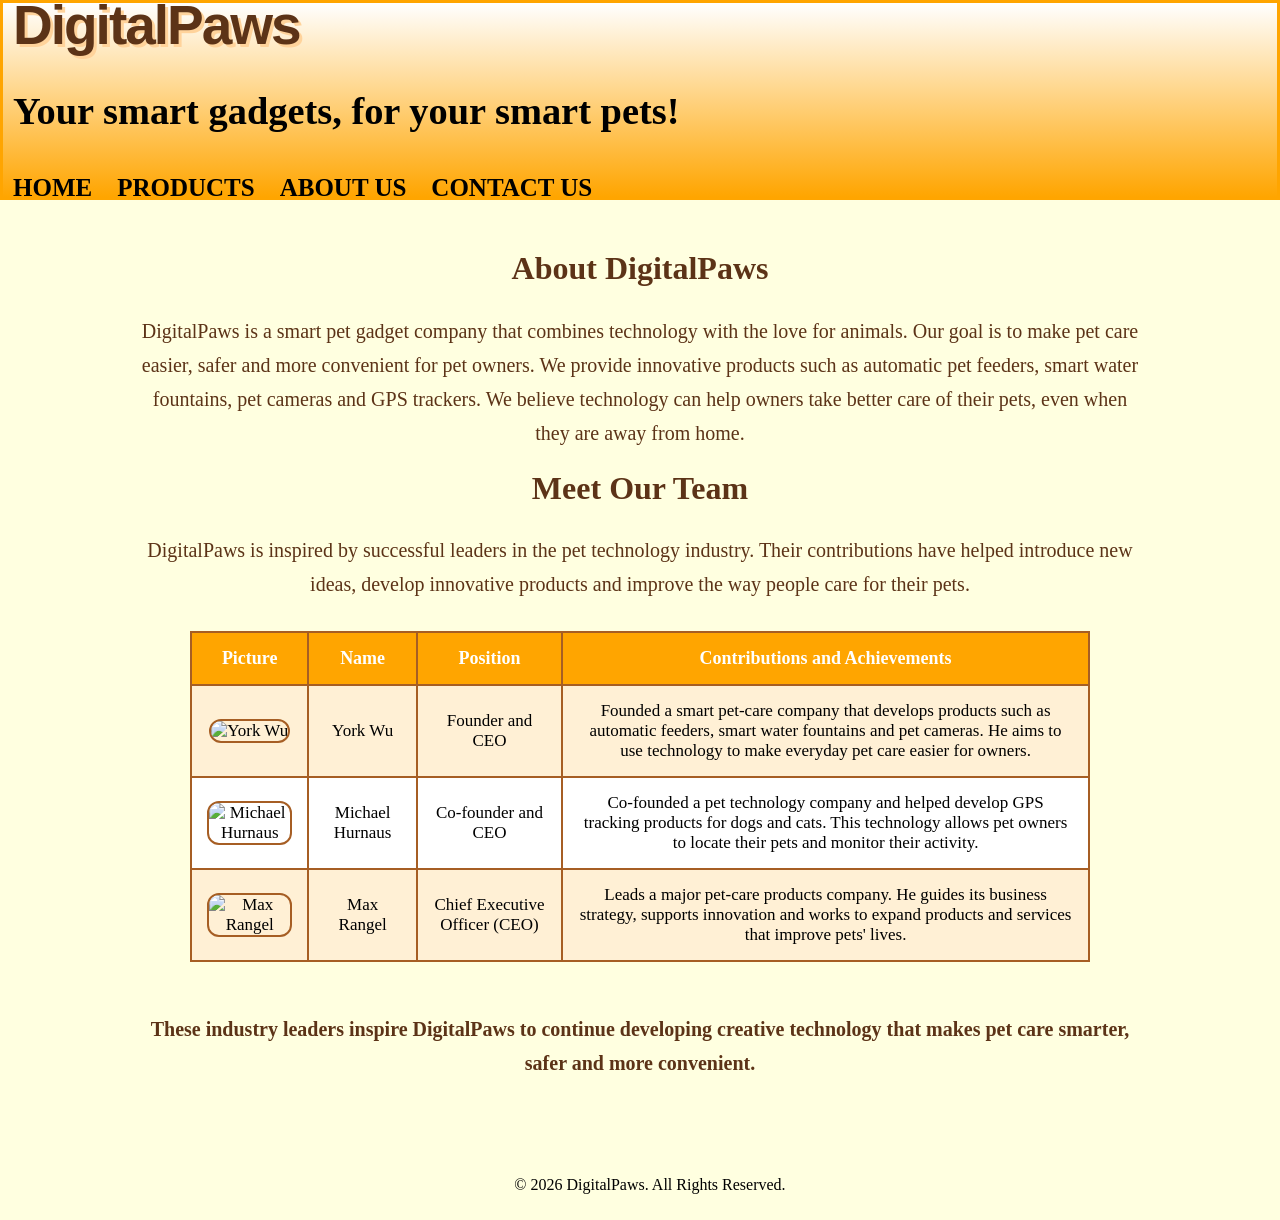
==== aboutus.html @ d48bfbd6 "Add files via upload" ====
<!DOCTYPE html>
<html lang="en">

<head>
    <meta charset="UTF-8">
    <title>AboutUs - DigitalPaws</title>
    <link rel="stylesheet" href="style.css">
</head>

<body class="about-page">

<header>
    <div class="left-section">

        <div class="header-text">
            <h1>DigitalPaws</h1>
            <h2>Your smart gadgets, for your smart pets!</h2>
        </div>

        <nav class="navbar">
            <a href="Index.HTML">Home</a>
            <a href="Products.HTML">Products</a>
            <a href="AboutUs.HTML">About Us</a>
            <a href="ContactUs.HTML">Contact Us</a>
        </nav>

    </div>

    <img src="images/Logo.png" class="header-logo" alt="DigitalPaws Logo">

</header>

<main>
<section class="about-container">

    <h2>About DigitalPaws</h2>

    <p>
        DigitalPaws is a smart pet gadget company that combines
        technology with the love for animals. Our goal is to make
        pet care easier, safer and more convenient for pet owners.

        We provide innovative products such as automatic pet feeders,
        smart water fountains, pet cameras and GPS trackers.

        We believe technology can help owners take better care of
        their pets, even when they are away from home.
    </p>


    <h2>Meet Our Team</h2>

    <p>
        DigitalPaws is inspired by successful leaders in the pet
        technology industry. Their contributions have helped
        introduce new ideas, develop innovative products and
        improve the way people care for their pets.
    </p>


    <table class="team-table">

        <tr>
            <th>Picture</th>
            <th>Name</th>
            <th>Position</th>
            <th>Contributions and Achievements</th>
        </tr>


        <tr>
            <td>
                <img src="images/York.jpg"
                     class="leader-photo"
                     alt="York Wu">
            </td>

            <td>York Wu</td>

            <td>Founder and CEO</td>

            <td>
                Founded a smart pet-care company that develops
                products such as automatic feeders, smart water
                fountains and pet cameras. He aims to use
                technology to make everyday pet care easier
                for owners.
            </td>
        </tr>


        <tr>
            <td>
                <img src="images/Micheal.jpg"
                     class="leader-photo"
                     alt="Michael Hurnaus">
            </td>

            <td>Michael Hurnaus</td>

            <td>Co-founder and CEO</td>

            <td>
                Co-founded a pet technology company and helped
                develop GPS tracking products for dogs and cats.
                This technology allows pet owners to locate
                their pets and monitor their activity.
            </td>
        </tr>


        <tr>
            <td>
                <img src="images/Max.jpg"
                     class="leader-photo"
                     alt="Max Rangel">
            </td>

            <td>Max Rangel</td>

            <td>Chief Executive Officer (CEO)</td>

            <td>
                Leads a major pet-care products company.
                He guides its business strategy, supports
                innovation and works to expand products
                and services that improve pets' lives.
            </td>
        </tr>

    </table>


    <p class="inspiration-text">
        These industry leaders inspire DigitalPaws to continue
        developing creative technology that makes pet care
        smarter, safer and more convenient.
    </p>

</section>
</main>

<footer>
    <p>&copy; 2026 DigitalPaws. All Rights Reserved.</p>
</footer>

</body>
</html>
---- style.css ----
body 
{
 margin: 0;
}
header
{	
       padding: 10px;
    font-size: 160%;
    color: black;
    background: linear-gradient(to bottom, white, orange);
    border: 3px solid orange;
    display: flex;
    justify-content: space-between;
    align-items: center;
    height: 200px;
    box-sizing: border-box;
    overflow: hidden;
    margin-bottom: 0;
}
.header-text h1
{
    font-family: "Trebuchet MS", Arial, sans-serif;
    font-size: 55px;
    font-weight: 900;
    color: #5C3317;
    letter-spacing: -2px;
    text-shadow: 3px 3px 0px #FFD39B;
    margin-top: 0;
    margin-bottom: 8px;
    text-align: left;
    align-self: flex-start;
    margin-top: 0;
}
.header-logo 
{
    width: 300px;
    height: 300px;
    object-fit: contain;
    flex-shrink: 0;
    margin: -10;
}
.left-section 
{
    display: flex;
    flex-direction: column;
    flex: 1;
    min-width: 0;
}
h1 
{
 margin-top: 0;
}
.navbar 
{
    display: flex;
    justify-content: flex-start;
    align-items: center;
    gap: 25px;
    padding: 5px 0;
    margin-top: 5px;
    flex-wrap: nowrap;
}
.navbar a 
{
    color: black;
    text-decoration: none;
    font-size: 25px;
    font-weight: bold;
    text-transform: uppercase;
    white-space: nowrap;
}
.navbar a:hover 
{
    color: brown;
}
h3
{
   font-size: 150%;
}
p1
{
   font-size: 200%;
}
.welcome 
{
    background-color: white;
}
.top-part 
{
    background-color: lightyellow;
    padding: 30px;
    margin: 0;
}
.top-part p1 
{
    display: block;
    text-align: center;
}
.company-intro 
{
    font-size: 22px;
    line-height: 1.8;
    color: #5C3317;
    text-align: center;
    padding: 20px 40px;
}
.dog-gif 
{
    display: block;
    width: 1000px;
    height: 500px;
    margin: 0px auto;
}
.lazy-gif 
{
    display: block;
    margin: 30px auto;
    width: 600px;
    height: auto;
}
.about-page 
{
    background-color: lightyellow;
}
.about-container 
{
    background-color: lightyellow;
    padding: 30px;
    text-align: center;
}

.about-container h2 
{
    color: #5C3317;
    font-size: 32px;
    margin-top: 20px;
}

.about-container p 
{
    font-size: 20px;
    line-height: 1.7;
    color: #5C3317;
    max-width: 1000px;
    margin: 20px auto;
}


.team-table 
{
    width: 900px;
    margin: 30px auto;
    border-collapse: collapse;
    background-color: white;
}

.team-table th,
.team-table td 
{
    border: 2px solid #A65E24;
    padding: 15px;
    font-size: 17px;
    text-align: center;
    vertical-align: middle;
}

.team-table th 
{
    background-color: orange;
    color: white;
    font-size: 18px;
}

.team-table tr:nth-child(even) 
{
    background-color: #FFF0D5;
}


.leader-photo 
{
    width: 200px;
    height: 220px;
    object-fit: cover;
    border-radius: 12px;
    border: 2px solid #A65E24;
}

.inspiration-text 
{
    font-weight: bold;
    padding: 20px;
}
.products-container 
{
    background-color: lightyellow;
    padding: 30px;
    text-align: center;
}

.products-container h2 
{
    color: #5C3317;
    font-size: 35px;
}

.products-intro 
{
    font-size: 20px;
    color: #5C3317;
    line-height: 1.7;
    margin-bottom: 35px;
}
.product-gallery 
{
    display: grid;
    grid-template-columns: repeat(2, 1fr);
    gap: 30px;
    max-width: 1100px;
    margin: auto;
}
.product-card 
{
    background-color: white;
    border: 3px solid orange;
    border-radius: 15px;
    padding: 20px;
    text-align: center;
    box-shadow: 3px 3px 8px lightgray;
}

.product-card img 
{
    width: 100%;
    height: 250px;
    object-fit: contain;
    border-radius: 10px;
}

.product-card h3 
{
    color: #5C3317;
    font-size: 24px;
}

.product-card h4 
{
    color: #A65E24;
    font-size: 19px;
}
.product-card p 
{
    font-size: 17px;
    line-height: 1.6;
    color: #444;
}

.product-card ul 
{
    display: inline-block;
    text-align: left;
    font-size: 16px;
    line-height: 1.8;
}

.product-card .price 
{
    color: #B45F06;
    font-size: 26px;
    font-weight: bold;
}
.product-divider 
{
    border: none;
    border-top: 3px solid orange;
    margin: 50px 0 30px 0;
}

.toy-heading 
{
    color: #5C3317;
    font-size: 35px;
    text-align: center;
    margin-bottom: 30px;
}
@media (max-width: 700px) 
{
    .product-gallery {
        grid-template-columns: 1fr;
    }
}
.contact-container {
    background-color: lightyellow;
    padding: 35px;
    text-align: center;
}

.contact-container h2 
{
    color: #5C3317;
    font-size: 35px;
}

.contact-container p 
{
    color: #5C3317;
    font-size: 26px;
    line-height: 1.7;
    max-width: 900px;
    margin: 20px auto;
}


.contact-table 
{
    width: 800px;
    margin: 35px auto;
    border-collapse: collapse;
    background-color: white;
}

.contact-table th,
.contact-table td 
{
    border: 2px solid #A65E24;
    padding: 18px;
    font-size: 19px;
    text-align: center;
}

.contact-table th 
{
    background-color: orange;
    color: white;
    font-size: 21px;
}

.contact-table tr:nth-child(even) 
{
    background-color: #FFF0D5;
}

@media (max-width: 850px) {
    .contact-table {
        width: 100%;
    }
}
.contact-table a 
{
    color: #A65E24;
    font-weight: bold;
    text-decoration: underline;
}

.contact-table a:hover 
{
    color: orange;
}
.contact-page 
{
    background-color: lightyellow;
    color: #5C3317;
}
.Contact-page > h2 
{
    font-size: 45px;
}
.Contact-page > p 
{
    font-size: 30px;
    line-height: 1.8;
}
.Contact-page > h2:first-of-type 
{
    margin-top: 0;
    margin-bottom: 0;
    padding-top: 0;
}
.dancing-gif 
{
    display: block;
    margin: 30px auto;
    width: 600px;
    height: auto;
}.Contact-page > h2 + p 
{
    margin-top: 0;
}
.Contact-page > header 
{
    margin-bottom: 0;
}
.Contact-page > h2:first-of-type + p 
{
    margin-top: 0;
    margin-bottom: 20px;
}
.Contact-page h2:nth-of-type(2) 
{
    margin-bottom: 0;
}
.Contact-page h2:nth-of-type(2) + p 
{
    margin-top: 0;
}
#main-title 
{
    color: #5C3317;
    text-align: center;
    font-size: 35px;
}
footer 
{
    background-color: lightyellow;
    text-align: center;
    padding: 10px;
    width: 100%;
    color: black;
}
.welcome-heading 
{
    font-size: 35px;
    text-align: center;
    color: #5C3317;
}
.gif-container 
{
    background-color: lightyellow;
    padding: 1px;
}
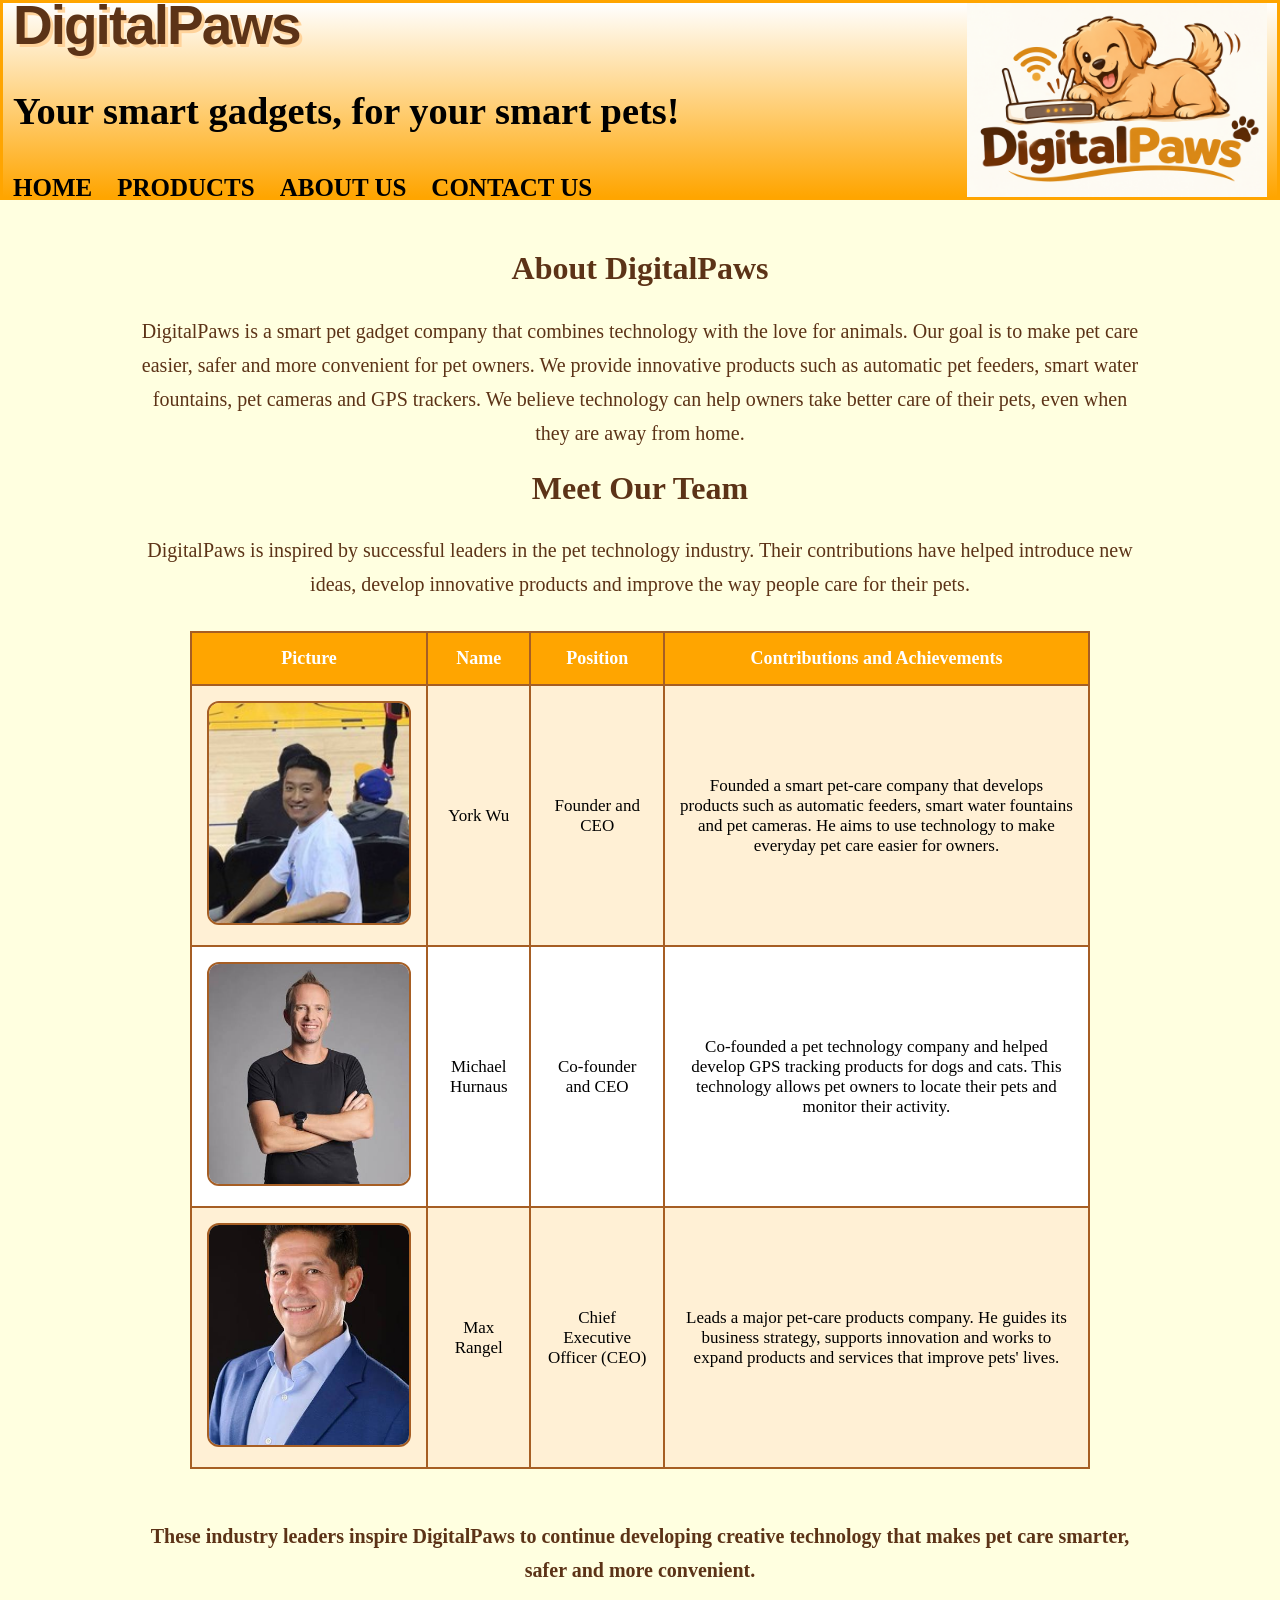
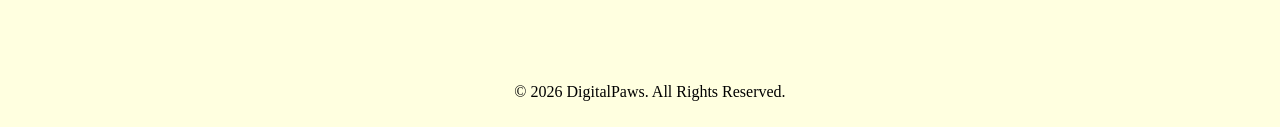
==== commit d511ed29: "Update aboutus.html" ====
--- a/aboutus.html
+++ b/aboutus.html
@@ -18,10 +18,10 @@
         </div>
 
         <nav class="navbar">
-            <a href="Index.HTML">Home</a>
-            <a href="Products.HTML">Products</a>
-            <a href="AboutUs.HTML">About Us</a>
-            <a href="ContactUs.HTML">Contact Us</a>
+            <a href="index.html">Home</a>
+            <a href="products.html">Products</a>
+            <a href="aboutus.html">About Us</a>
+            <a href="contactus.html">Contact Us</a>
         </nav>
 
     </div>
@@ -145,4 +145,4 @@
 </footer>
 
 </body>
-</html>+</html>
